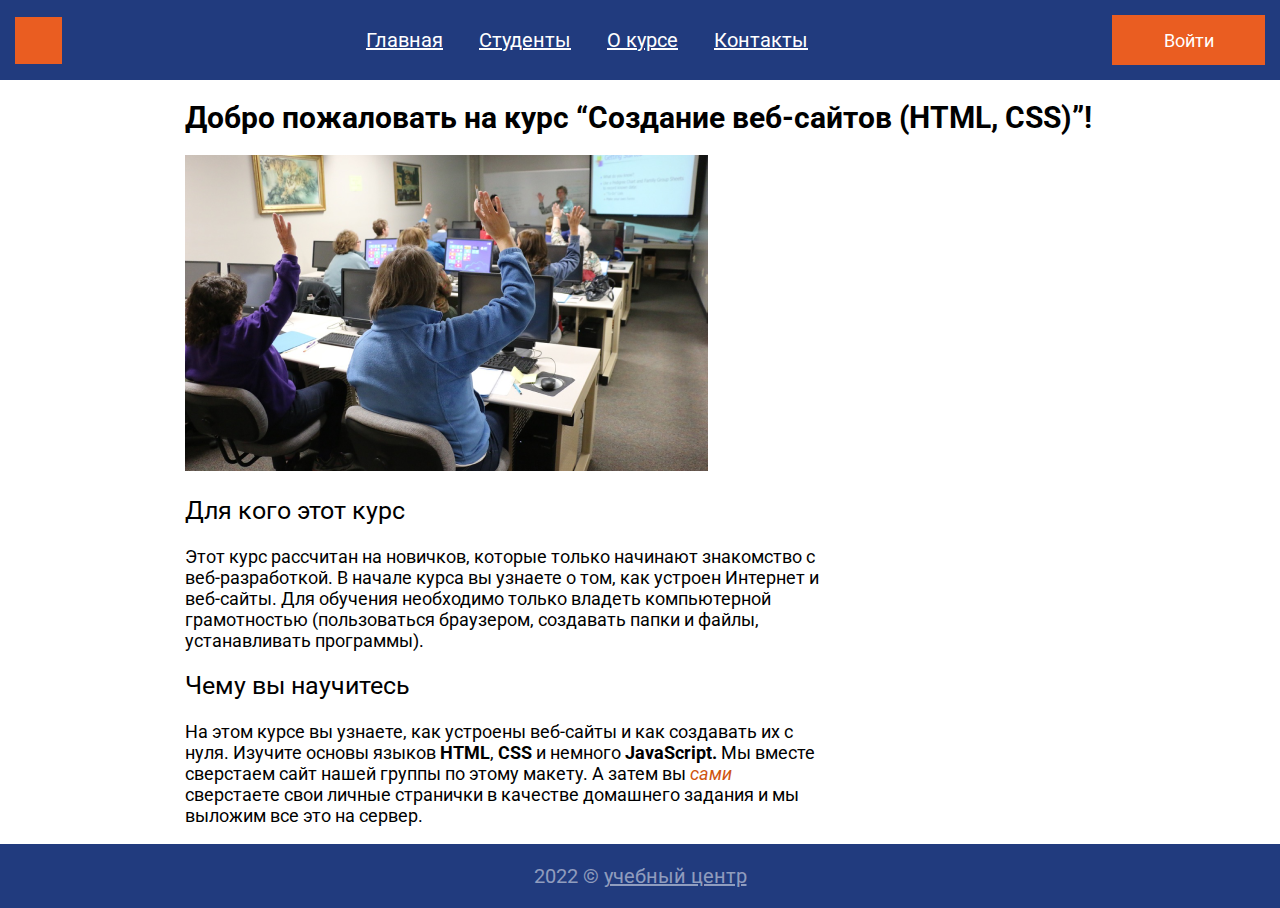
==== site/index.html @ b95790a5 "Add files via upload" ====
<!DOCTYPE html>
<html lang="en">
<head>
    <meta charset="UTF-8">
    <meta http-equiv="X-UA-Compatible" content="IE=edge">
    <meta name="viewport" content="width=device-width, initial-scale=1.0">
    <link rel="preconnect" href="https://fonts.googleapis.com">
    <link rel="preconnect" href="https://fonts.gstatic.com" crossorigin>
    <link href="https://fonts.googleapis.com/css2?family=Roboto:wght@400;500;700&display=swap" rel="stylesheet">
    <link rel="stylesheet" type="text/css" href="css/style.css">
    <title>Сайт группы</title>
    <script async src="./JS/popup.js">
    </script>
</head>
<body class="page">
    <header class="header">
        <img src="img/logo.svg" class="site-logo" alt="site-logo">
        <div class="site-menu">
            <a class="menu-link" href="#">Главная</a>
            <a class="menu-link" href="./pages/students.html">Студенты</a>
            <a class="menu-link" href="./pages/about.html">О курсе</a>
            <a class="menu-link" href="./pages/contact.html">Контакты</a>
        </div>
        <a class="login-button" href="login.html">Войти</a>
        <div class="login-popup">
            <h2 class="login-heading">Войти на сайт</h2>
            <form class="login-form">
                <input class="login-input" name="login" type="text" placeholder="Логин" required>
                <input class="login-password" name="password" type="text" placeholder="Пароль" required>
                <button class="popup-button" type="submit">Войти</button>
            </form>
        </div>
    </header>
    <main class="main">
        <h1 class="main-heading"> Добро пожаловать на курс “Создание веб-сайтов (HTML, CSS)”!</h1>
        <img class="class-photo" src="img/class 2.png" width="523" height="316">
        <h2>Для кого этот курс</h2>
        <p class="intro-text">Этот курс рассчитан на новичков, которые только начинают знакомство 
            с веб-разработкой. В начале курса вы узнаете о том, как устроен 
            Интернет и веб-сайты. 
        Для обучения необходимо только владеть компьютерной грамотностью 
        (пользоваться браузером, создавать папки и файлы, устанавливать программы).</p>
        <h2>Чему вы научитесь</h2>
        <p class="intro-text">На этом курсе вы узнаете, как устроены веб-сайты и как создавать их с 
            нуля. Изучите основы языков <strong>HTML</strong>, <strong>CSS</strong> и немного <strong>JavaScript.</strong> Мы вместе 
            сверстаем сайт нашей группы по этому макету. А затем вы <em>сами</em>
            сверстаете свои личные странички в качестве домашнего задания и мы выложим все это на сервер.</p>    
    </main>
    <footer class="footer">
        <p class="copyright">
        2022 &copy; <a href="" class="innop-link"> учебный центр </a>
    </p>
    </footer>
</body>
</html>
---- site/css/style.css ----
html{
    font-family: 'Roboto', sans-serif;
}
.page {
    display: flex;
    flex-direction: column;
    min-height: 100vh;
    margin: 0;
}

/* header */

.header {
    width: 100%;
   display: flex; 
    max-width: 1300px;
    min-height: 80px;
    background-color: #213b7e;
    box-sizing: border-box;
    margin: 0 auto;
    padding: 0 15px;
    justify-content: space-between;
    align-items: center;
}

.site-menu {
    display: flex;
    flex-wrap: wrap;
    align-self: stretch;
    padding: 0;
    margin: 0;
    list-style: none;
}

/* menu */

.menu-link {
    flex-wrap: wrap;
    display: flex;
    align-items: center;
    padding: 0 18px;
    background-color:#213b7e;
    color:#FFFFFF;
    font-weight: 400;
    font-size: 20px;
    text-decoration-line: underline;
}

.menu-link:hover {
    background-color: #FFFFFF;
    color: #213b7e;
    text-decoration: none;
}

.login-button {
    display: flex;
    justify-content: center;
    align-items: center;
    font-size: 18px;
    color: #FFFFFF;
    text-decoration: none;
    background-color: #EA5D21;
    width: 153px;
    min-height: 50px;
}

/*Popup */

.login-popup {
    display: none;
    position: absolute;
    z-index: 2;
    bottom: 0;
    left: 50%;
    transform: translate(-50%, -20%);
    box-sizing: border-box;
    width: 100%;
    max-width: 500px;
    min-height: 418px;
    padding: 26px 28px 50px;
    background: #FFFFFF;
    border: 1px solid #213b7e;
    background-color: #FFFFFF;
}

.login-heading {
    font-family: 'Roboto';
    font-style: normal;
    font-weight: 400;
    font-size: 24px;
    line-height: 28px;
    color: black;
    text-align: center;
}

.login-form {
    display: flex;
    align-items: center;
    flex-direction: column;
}

.login-form > input {
    width: 100%;
    max-width: 500px;
    min-height: 55px;
    margin-bottom: 56px;
    border: 1px solid #808080;
}

.login-input {
    width: 444px;
    min-height: 54px;
    background-color: #FFFFFF;
    border: 1px solid #808080;
    font-size: 24px;
    line-height: 28px;
    color: #808080;
    padding: 10px;

}

.login-password {
    width: 444px;
    min-height: 54px;
    background-color: #FFFFFF;
    border: 1px solid #808080;
    font-size: 24px;
    line-height: 28px;
    color: #808080;
    padding: 10px;
}

.popup-button {
    display: flex;
    justify-content: center;
    align-items: center;
    width: 152px;
    min-height: 50px;
    text-decoration: none;
    color: #FFFFFF;
    background-color: #ea6113;
    border: none;
}

.show-popup {
    display: block;
}

/* main */
.main {
    width: 100%;
    max-width: 911px;
    margin: 0 auto;
    flex-grow: 1;
}

.main-heading {
    font-family: 'Roboto';
    font-style: normal;
    font-weight: 700;
    font-size: 30px;
}

.class-photo {
    width: 100%;
    max-width: 523px;
    height: 316px;
}

h2 {
    font-family: 'Roboto';
    font-style: normal;
    font-weight: 400;
    font-size: 25px;
}

.intro-text {
    width: 100%;
    max-width: 634px;
    font-family: 'Roboto';
    font-style: normal;
    font-weight: 400;
    font-size: 18px;
}

em {
    color: #CF5510;
}

/*Footer*/

.footer {
    width: 100%;
    flex-wrap: wrap;
    display: flex;
    box-sizing: border-box;
    width: 1300px;
    width: 100%;
    min-height: 60px;
    margin: 0 auto;
    padding: 0 16px;
    justify-content: center;
    align-items: center;
    background-color:#213b7e;
}

.copyright {
    font-family: 'Roboto';
    font-style: normal;
    font-weight: 400;
    font-size: 20px;
    color: rgba(255, 255, 255, 0.5);
}

.innop-link {
    font-family: 'Roboto';
    font-style: normal;
    font-weight: 400;
    font-size: 20px;
    color: rgba(255, 255, 255, 0.5);
}

/* Media */

@media (max-width: 550px) {
    .header{
        flex-direction: column
    }
}

@media(max-width:920px) {
    .main {
      width: auto;  
    }
}

@media(max-width:750px) {
   .site-menu {
    justify-content: space-around;
   }

   .menu-link {
    font-size: 12px;
   }
    .login-button {
        width: 100px;
        height: 37px;
    }
}       

@media(max-width: 550px) {
      .footer {
            flex-direction: column;
            height: auto;
        }

        .site-menu {
            flex-direction: column;
            align-items: center;
            width: 100%;
        }

        .menu-link {
            font-size: 16px;
        }
}
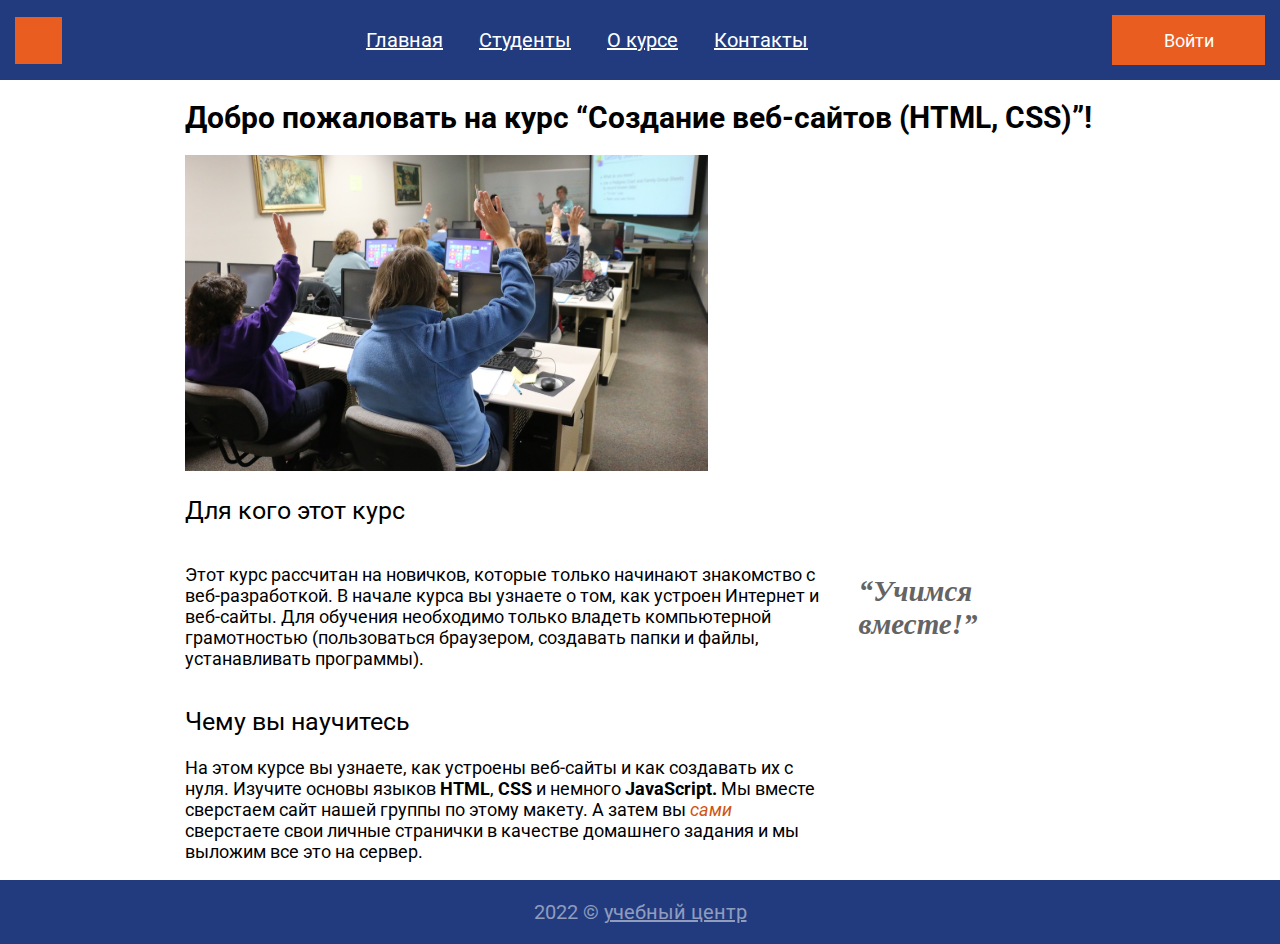
==== commit 22500aef: "site" ====
--- a/site/index.html
+++ b/site/index.html
@@ -14,7 +14,7 @@
 </head>
 <body class="page">
     <header class="header">
-        <img src="img/logo.svg" class="site-logo" alt="site-logo">
+        <img src="img/logo.svg" class="site-logo" alt="логотип">
         <div class="site-menu">
             <a class="menu-link" href="#">Главная</a>
             <a class="menu-link" href="./pages/students.html">Студенты</a>
@@ -23,6 +23,7 @@
         </div>
         <a class="login-button" href="login.html">Войти</a>
         <div class="login-popup">
+            <img class="popup-close" alt="Закрывающая иконка" src="./img/close.svg">
             <h2 class="login-heading">Войти на сайт</h2>
             <form class="login-form">
                 <input class="login-input" name="login" type="text" placeholder="Логин" required>
@@ -33,13 +34,21 @@
     </header>
     <main class="main">
         <h1 class="main-heading"> Добро пожаловать на курс “Создание веб-сайтов (HTML, CSS)”!</h1>
-        <img class="class-photo" src="img/class 2.png" width="523" height="316">
+        <img class="class-photo" src="./img/class.svg" alt="класс" width="523" height="316">
         <h2>Для кого этот курс</h2>
+        <div class="intro-wrapper">
         <p class="intro-text">Этот курс рассчитан на новичков, которые только начинают знакомство 
             с веб-разработкой. В начале курса вы узнаете о том, как устроен 
             Интернет и веб-сайты. 
         Для обучения необходимо только владеть компьютерной грамотностью 
         (пользоваться браузером, создавать папки и файлы, устанавливать программы).</p>
+        <aside class="intro-aside">
+            <blockquote class="blockquote">
+               <em class="aside-italic"> &#8220;Учимся <br/> 
+                вместе!&#8221; </em>
+            </blockquote>
+        </aside>
+        </div>
         <h2>Чему вы научитесь</h2>
         <p class="intro-text">На этом курсе вы узнаете, как устроены веб-сайты и как создавать их с 
             нуля. Изучите основы языков <strong>HTML</strong>, <strong>CSS</strong> и немного <strong>JavaScript.</strong> Мы вместе 
--- a/site/css/style.css
+++ b/site/css/style.css
@@ -6,6 +6,12 @@
     flex-direction: column;
     min-height: 100vh;
     margin: 0;
+}
+
+.main-text {
+    font-weight: 400;
+    font-size: 25px;
+    color: #000;
 }
 
 /* header */
@@ -51,6 +57,7 @@
     color: #213b7e;
     text-decoration: none;
 }
+
 
 .login-button {
     display: flex;
@@ -146,6 +153,21 @@
     display: block;
 }
 
+.popup-close {
+    position: absolute;
+    top: -35px;
+    right: -25px;
+    border: 4px double #ea6113;
+    overflow: hidden;
+    transition: all 0.6s ease-in-out;
+    cursor: pointer;
+}
+
+.popup-close:hover {
+    border-radius: 50%;
+    transform: rotate(360deg);
+}
+
 /* main */
 .main {
     width: 100%;
@@ -155,8 +177,6 @@
 }
 
 .main-heading {
-    font-family: 'Roboto';
-    font-style: normal;
     font-weight: 700;
     font-size: 30px;
 }
@@ -168,6 +188,7 @@
 }
 
 h2 {
+   
     font-family: 'Roboto';
     font-style: normal;
     font-weight: 400;
@@ -185,6 +206,62 @@
 
 em {
     color: #CF5510;
+}
+
+.intro-wrapper {
+    display: flex;
+   flex-wrap: wrap;
+}
+
+.intro-aside {
+
+}
+
+.blockquote {
+font-family: 'lobster';
+font-style: normal;
+font-weight: bold;
+font-size: 29px;
+color: #646464;
+}
+
+.aside-italic{
+    color: #646464
+}
+
+/*Students*/
+
+.students {
+    max-width: 1200px;
+    display: flex;
+    flex-direction: row;
+    justify-content: space-around;
+    margin-top:  20px;
+}
+
+.student {
+    padding-left: 50px;
+}
+
+.students-name {
+    display:block;
+    text-align: center;
+}
+
+.new-student {
+    font-style: normal;
+    font-weight: 400;
+    font-size: 18px;
+    line-height: 21px;
+    background:#3AA828;
+    color: #FFFFFF;
+    padding: 2px 6px 2px;
+    text-transform: uppercase;
+    border-radius: 20px;
+    text-decoration: none;
+    position: relative;
+    top: -336px;
+    left: 118px;
 }
 
 /*Footer*/
@@ -220,49 +297,87 @@
     color: rgba(255, 255, 255, 0.5);
 }
 
+/* Contacts */
+
+.text-info {
+    font-weight: 400;
+    font-size: 18px;
+    line-height: 21px;
+    color: #000000;
+}
+
+.phone-number {
+    margin-top: 24px;
+    text-decoration: underline;
+}
+
+.about-photo {
+    max-width: 1250px;
+    width: 100%;
+    height: auto;
+
+}
+
+.map{
+    width: 100%;
+    max-width: 1300px;
+    min-height: 370px;
+    margin: 0 auto;
+    padding: 0 16px;
+    box-sizing: border-box;
+}
+
+.video {
+    border: 2px solid #EA5D21;
+}
+
 /* Media */
 
-@media (max-width: 550px) {
-    .header{
-        flex-direction: column
-    }
-}
-
-@media(max-width:920px) {
-    .main {
-      width: auto;  
-    }
-}
-
-@media(max-width:750px) {
+@media (max-width: 1000px) {
+   .main {
+    box-sizing: border-box;
+    padding: 0 2vw;
+   }
+
+   .header {
+    justify-content: center;
+    padding: 1em 16px;
+    gap: 1em;
+   }
+
+   .blockquote {
+    margin-left: 50px;
+   }
+   .blockquote::after {
+    margin-right: 50px;
+   }
+   
+   .intro-text {
+    margin-bottom: 40px;
+   }
+
+   .login-input {
+    width: 100%;
+    max-width: 300px;
+   }
+
+   .login-password {
+    width: 100%;
+    max-width: 300px;
+   }
+
+   .popup-close {
+    position: absolute;
+    top: -30px;
+    right: 0px;
+   }
+
    .site-menu {
-    justify-content: space-around;
-   }
-
-   .menu-link {
-    font-size: 12px;
-   }
-    .login-button {
-        width: 100px;
-        height: 37px;
-    }
-}       
-
-@media(max-width: 550px) {
-      .footer {
-            flex-direction: column;
-            height: auto;
-        }
-
-        .site-menu {
-            flex-direction: column;
-            align-items: center;
-            width: 100%;
-        }
-
-        .menu-link {
-            font-size: 16px;
-        }
+    width: 60%;
+    min-height: 80px;
+   }
+
+    
 }
     
     